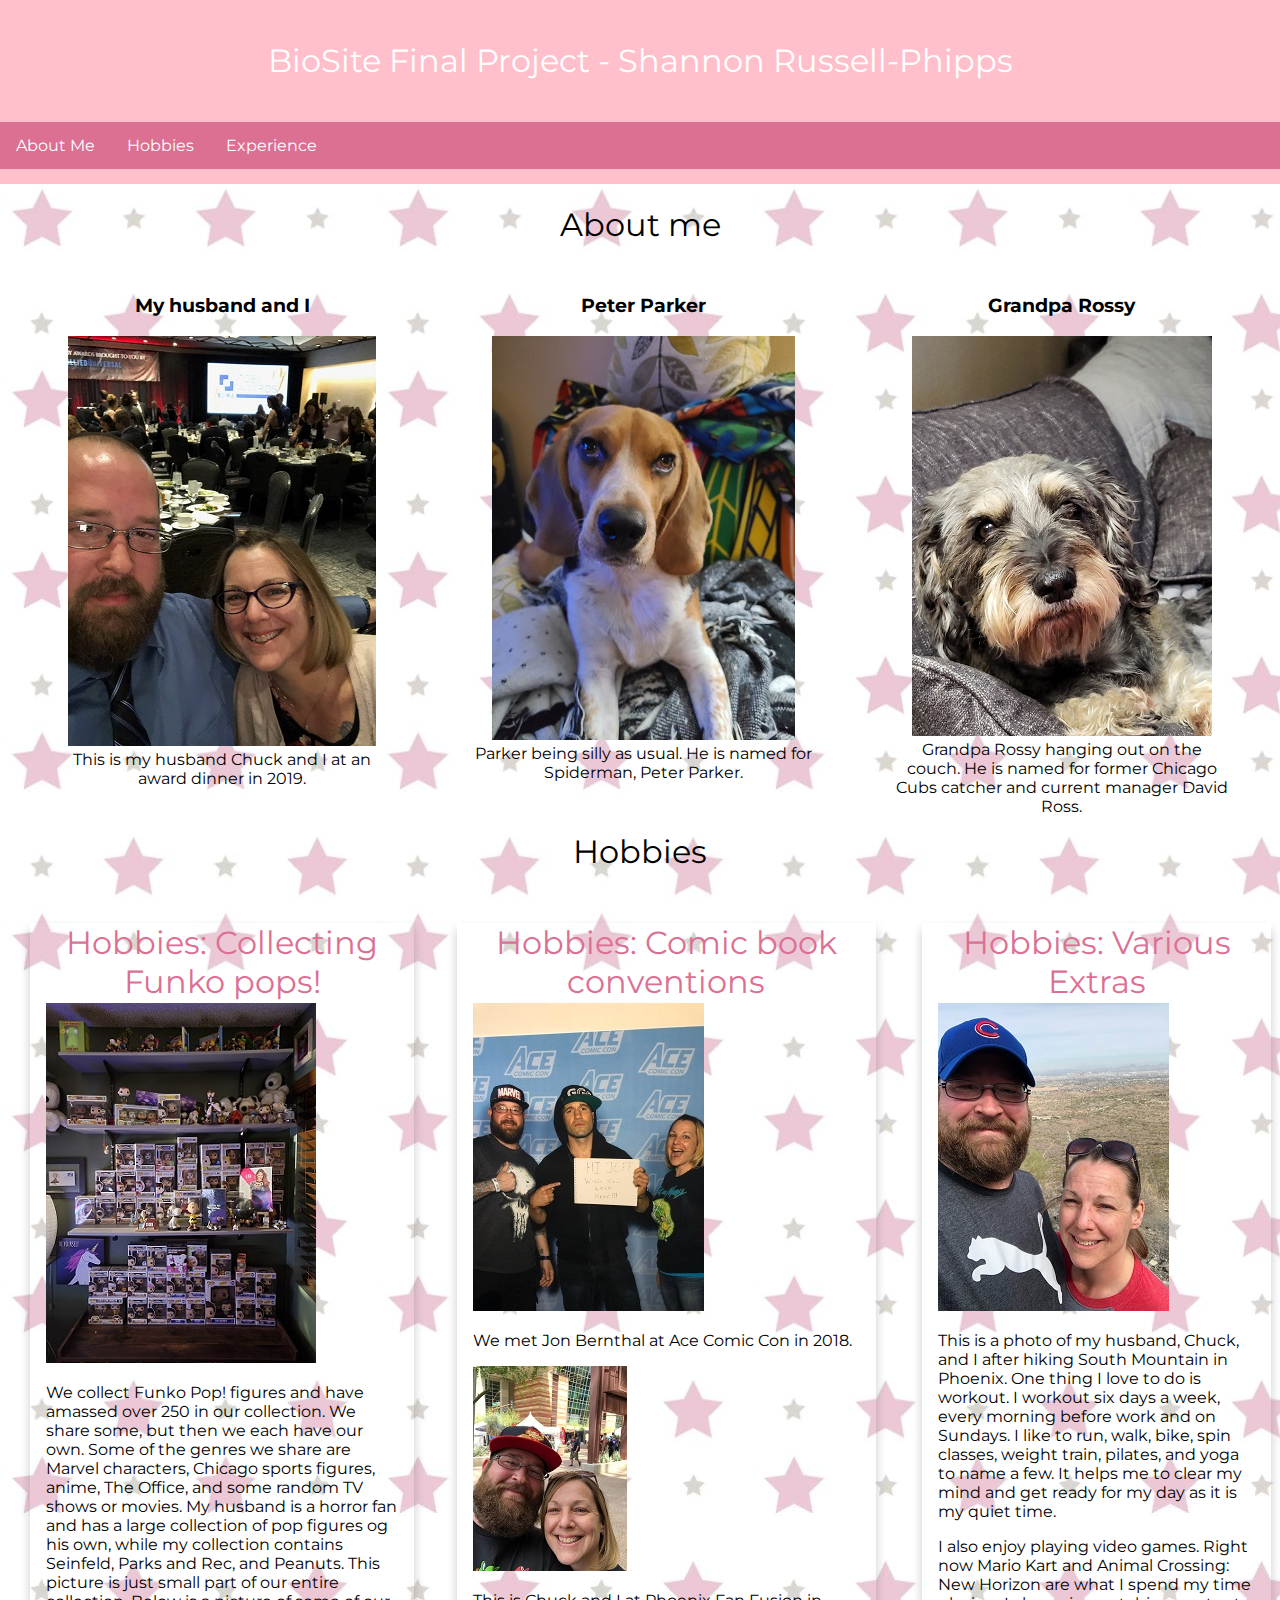
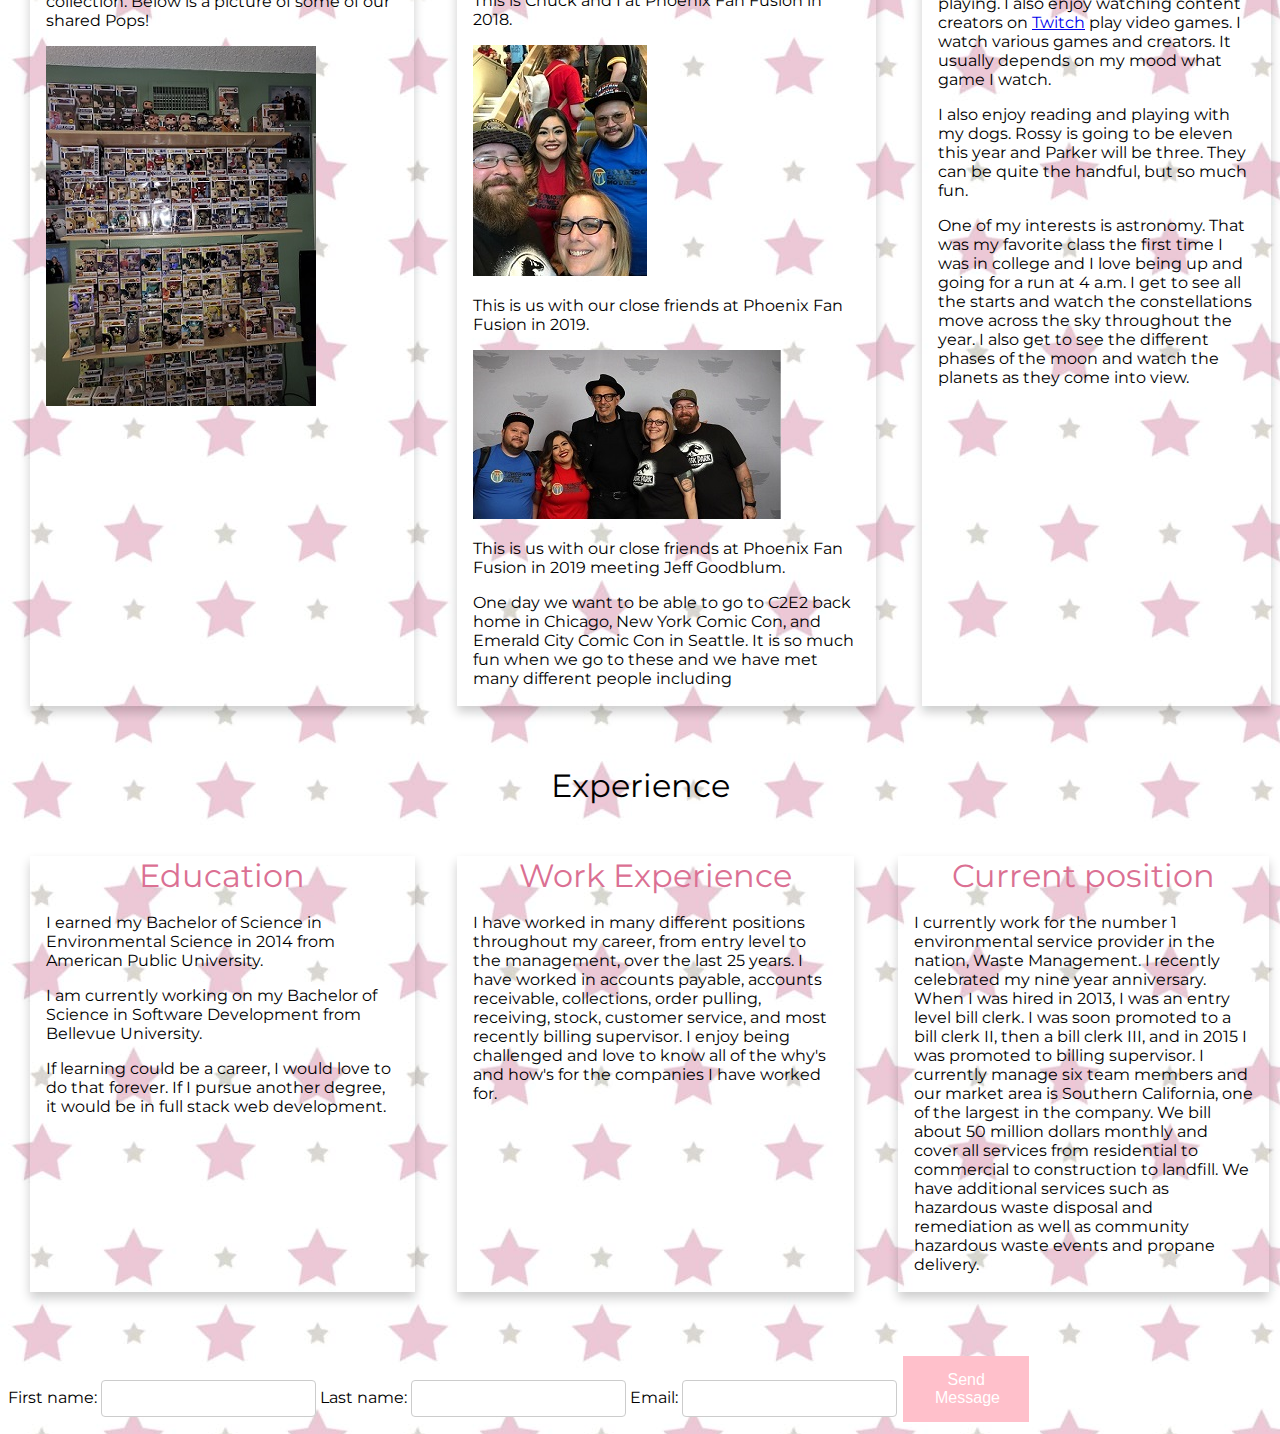
==== module-12/srussellphipps_BioSiteAboutMe.html @ 285a395a "Module 12 Final Project" ====
<!DOCTYPE html>
<html lang="en">
    <head>
        <meta charset="UTF-8">
        <title>CSD 340 Web Development with HTML and CSS</title>
    
        <!--link to style sheet-->
        <link rel="stylesheet" type="text/css" href="srussellphipps_BioSiteAboutMe.css" />
        <!--link to Google fonts-->
        <link rel="preconnect" href="https://fonts.googleapis.com">
        <link rel="preconnect" href="https://fonts.gstatic.com" crossorigin>
        <link href="https://fonts.googleapis.com/css2?family=Montserrat:ital,wght@0,100;0,200;0,300;0,400;1,100;1,200;1,400&display=swap" rel="stylesheet">   
    </head>
    <body>
        <header>
            <h1 id="top">BioSite Final Project - Shannon Russell-Phipps</h1>
        </header>
        <div id="navbar">
            <a href="#about">About Me</a>
            <a href="#hobbies">Hobbies</a>
            <a href="#experience">Experience</a>
        </div>
        <h1 id="about">About me</h1>
        <div id="container">
            <div id="imageHobbies-gallery">
                <div id="image-1">
                    
                    <h3>My husband and I </h3>            
                <figure>
                    <img src="UsAwards.jpg" alt="My husband and I">
                    <figcaption>This is my husband Chuck and I at an award dinner in 2019.</figcaption>
                </figure>
                </div>
    
                <div id="image-2">
                    <h3>Peter Parker</h3>            
                <figure>
                    <img src="Parker.jpg" alt="Parker">
                    <figcaption>Parker being silly as usual.  He is named for Spiderman, Peter Parker.</figcaption>
                </figure>
                </div>
    
                <div id="image-3">
                    <h3>Grandpa Rossy</h3>            
                <figure>
                    <img src="Roo.jpg" alt="Grandpa Rossy">
                    <figcaption>Grandpa Rossy hanging out on the couch.  He is named for former Chicago Cubs catcher and current manager David Ross.
                    </figcaption>
                </figure>
                </div>
                </div>
                </div>
                <h1>Hobbies</h1>
            <div id="hobbies">                
                
            <div class="card">
            <div class="card-title">
                Hobbies: Collecting Funko pops!
            </div>
            <div class="card-content">
                <img src="Collection.jpg" alt="Part of my collection">
                <p>We collect Funko Pop! figures and have amassed over 250 in our collection.  We share some, but then we each have our own.  Some of the genres we share 
                    are Marvel characters, Chicago sports figures, anime, The Office, and some random TV shows or movies.  My husband is 
                    a horror fan and has a large collection of pop figures og his own, while my collection contains Seinfeld, Parks and Rec, and Peanuts.  This picture 
                    is just small part of our entire collection.  Below is a picture of some of our shared Pops!
                </p>
                <img src="Pops.jpg" alt="Part of our collection">
            </div>
        </div>
        <div class="card">
        <div class="card-title">
            Hobbies: Comic book conventions
        </div>
        <div class="card-content">
            <img src="Us_Bernthal.jpg" alt="Us with Jon Bernthal">
            <p>We met Jon Bernthal at Ace Comic Con in 2018.</p>
            <img src="UsPhoenix.jpg" alt="Phoenix CFan Fusion">
            <p>This is Chuck and I at Phoenix Fan Fusion in 2018.</p>
            <img src="AllofUs.jpg" alt="Us with friends"> 
            <p>This is us with our close friends at Phoenix Fan Fusion in 2019.</p>
            <img src="Goodblum.jpg" alt="Us with friends">
            <p>This is us with our close friends at Phoenix Fan Fusion in 2019 meeting Jeff Goodblum.</p>
            <p>One day we want to be able to go to C2E2 back home in Chicago, New York Comic Con, and Emerald City Comic Con in Seattle.
                It is so much fun when we go to these and we have met many different people including 
            </p>
        </div>
        </div>
        <div class="card">
            <div class="card-title">
                Hobbies: Various Extras
            </div>
            <div class="card-content">
                <img src="Us_hike.jpg" alt="Hiking">
                <p>This is a photo of my husband, Chuck, and I after hiking South Mountain in Phoenix.  One thing I love to do is workout.  I workout six days
                    a week, every morning before work and on Sundays.  I like to run, walk, bike, spin classes, weight train, pilates, and yoga to name a few.
                    It helps me to clear my mind and get ready for my day as it is my quiet time.  
                </p>
                <p>I also enjoy playing video games.  Right now Mario Kart and Animal Crossing: New Horizon are what I spend my time playing.  I also enjoy
                    watching content creators on <a href="https://www.twitch.tv/" target="blank">Twitch</a> play video games.  I watch various games and creators.  
                    It usually depends on my mood what game I watch.
                </p>
                <p>I also enjoy reading and playing with my dogs.  Rossy is going to be eleven this year and Parker will be three.  They can be quite the handful, but so much fun.</p>
                <p>One of my interests is astronomy.  That was my favorite class the first time I was in college and I love being up and going for a run at
                    4 a.m.  I get to see all the starts and watch the constellations move across the sky throughout the year.  I also get to see the different phases of the moon
                    and watch the planets as they come into view.
                </p>
            </div>
        </div>
        </div>
        <h1>Experience</h1>
        <div id="experience">
        <div class="card">
            <div class="card-title">
                Education
            </div>
            <div class="card-content">
               <p>I earned my Bachelor of Science in Environmental Science in 2014 from American Public University.</p>
               <p>I am currently working on my Bachelor of Science in Software Development from Bellevue University.</p>
               <p>If learning could be a career, I would love to do that forever.  If I pursue another degree, it would be in full stack web development.</p>
            </div>
        </div>
        <div class="card">
        <div class="card-title">
            Work Experience
        </div>
        <div class="card-content">
            <p>I have worked in many different positions throughout my career, from entry level to the management, over the last 25 years.  I have worked in accounts payable,
                accounts receivable, collections, order pulling, receiving, stock, customer service, and most recently billing supervisor.  I enjoy being challenged and love
                to know all of the why's and how's for the companies I have worked for.               
            </p>
        </div>
    </div>
    <div class="card">
    <div class="card-title">
        Current position
    </div>
    <div class="card-content">
        <p class="text">I currently work for the number 1 environmental service provider in the nation, Waste Management.  I recently celebrated my nine year anniversary.
            When I was hired in 2013, I was an entry level bill clerk.  I was soon promoted to a bill clerk II, then a bill clerk III, and in 2015 I was promoted to
            billing supervisor.  I currently manage six team members and our market area is Southern California, one of the largest in the company.  We bill about 
            50 million dollars monthly and cover all services from residential to commercial to construction to landfill.  We have additional services such as hazardous waste 
            disposal and remediation as well as community hazardous waste events and propane delivery.
        </p>
    </div>
    </div>
    </div>
    <br>
    <br>
    <br>
    <div id="contact">
        <div class="form-field">
            <label for="FirstName">First name:</label> 
            <input type="text" id="FirstName" name="FirstName" class="input" />
            <label for="LastName">Last name:</label> 
            <input type="text" id="LastName" name="LastName" class="input" />
            <label for="Email">Email:</label> 
            <input type="text" id="Email" name="Email" class="input" />
            <button type="submit" class="btn btn-primary full-width">Send Message</button>
            </div>
                
        </div>       
        
    </body>
</html>
---- module-12/srussellphipps_BioSiteAboutMe.css ----
body{
    margin: 0;
    font-family: 'Montserrat', sans-serif;
}
html {
    background-image: url("Stars.JPG");
}
header {
    background-color: pink;
    color: white;
    padding: 20px;
    text-align: center;
}
h1 {
    font-weight: 400;
    text-align: center;
}
h3{
    font-family: 'Montserrat', sans-serif;
    text-align: center;
}
p {
    font-family: 'Montserrat', sans-serif; 
}
#navbar {
    overflow: hidden;
    background-color: palevioletred;
    border-bottom: 15px solid pink;
}
#navbar a{
    float: left;
    display: block;
    color: white;
    text-align: center;
    padding: 14px 16px;
    text-decoration: none;

}
#navbar a:hover{
    background-color: gray;
    color: palevioletred;

}
#container{    
    padding: 10px;
}
.card{
    box-shadow: 0 6px 10px 0 rgba(0, 0, 0, 0.2); 
    transition: 0.3s;
    width: 90%;
    float: left;
}
.card-title{
    text-align: center;
    font-size: 2em;
    color: palevioletred;
    font-weight: 400;
}
.card-content{
    padding: 2px 16px;
}
.card:hover{
    box-shadow: 0 8px 16px 0 rgba(0, 0, 0, 0.2);
}
#imageHobbies-gallery {
    display: grid;
    grid-template-columns: auto auto auto;
    float: left;
}
#contact{
    bottom: 0;
    left: 0;
    width: 100%;
    align-items: center;
}
.form {
    display: inline-grid;
    grid-template-columns: auto;
}
.form-field {
    padding: 8px;
}
.btn {
    border: none;
    text-align: center;
    text-decoration: none;
    display: inline-block;
    font-size: 16px;
    margin: 4px 2px;
    cursor: pointer;
    padding: 15px 32px;
    color: black;
}
.input {
    padding: 10px 18px;
    margin: 8px 0;
    display: inline-block;
    border: 1px solid #CCC;
    border-radius: 4px;
    box-sizing: border-box;
}
.btn-primary {
    background-color: pink;
    color: white;
}
.btn-primary:hover{
    background-color: gray; 
    color: pink;   
}
.full-width {
    width: 10%;
}
#hobbies, #experience {
    border-collapse: collapse;
    width: 100%;
    margin-bottom: 30px;
}
figure {
    text-align: center;
}
#experience {
    display: grid;
    grid-template-columns: auto auto auto;
    padding: 30px;
    float: left;
}
#hobbies {
    display: grid;
    grid-template-columns: auto auto auto;
    padding: 30px;
    float: left;
}
p.text {
    margin-bottom: 72;
}
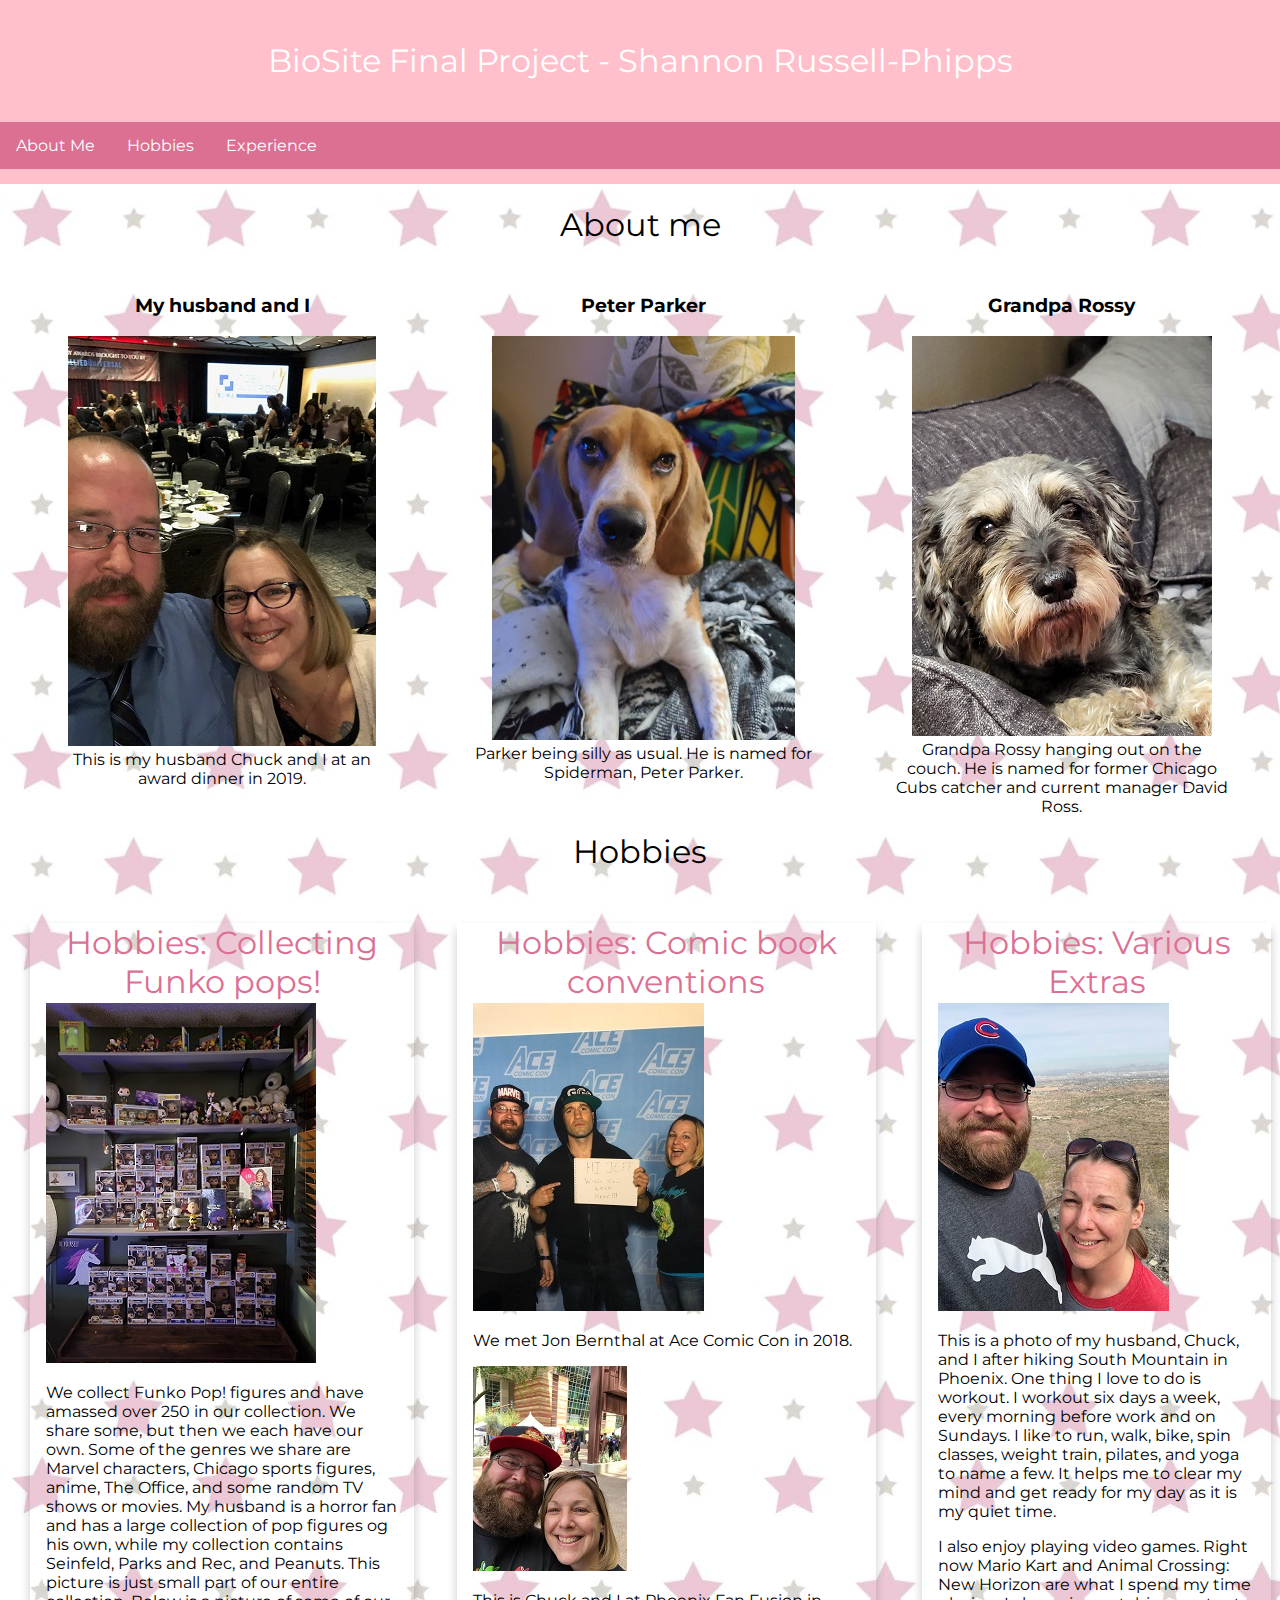
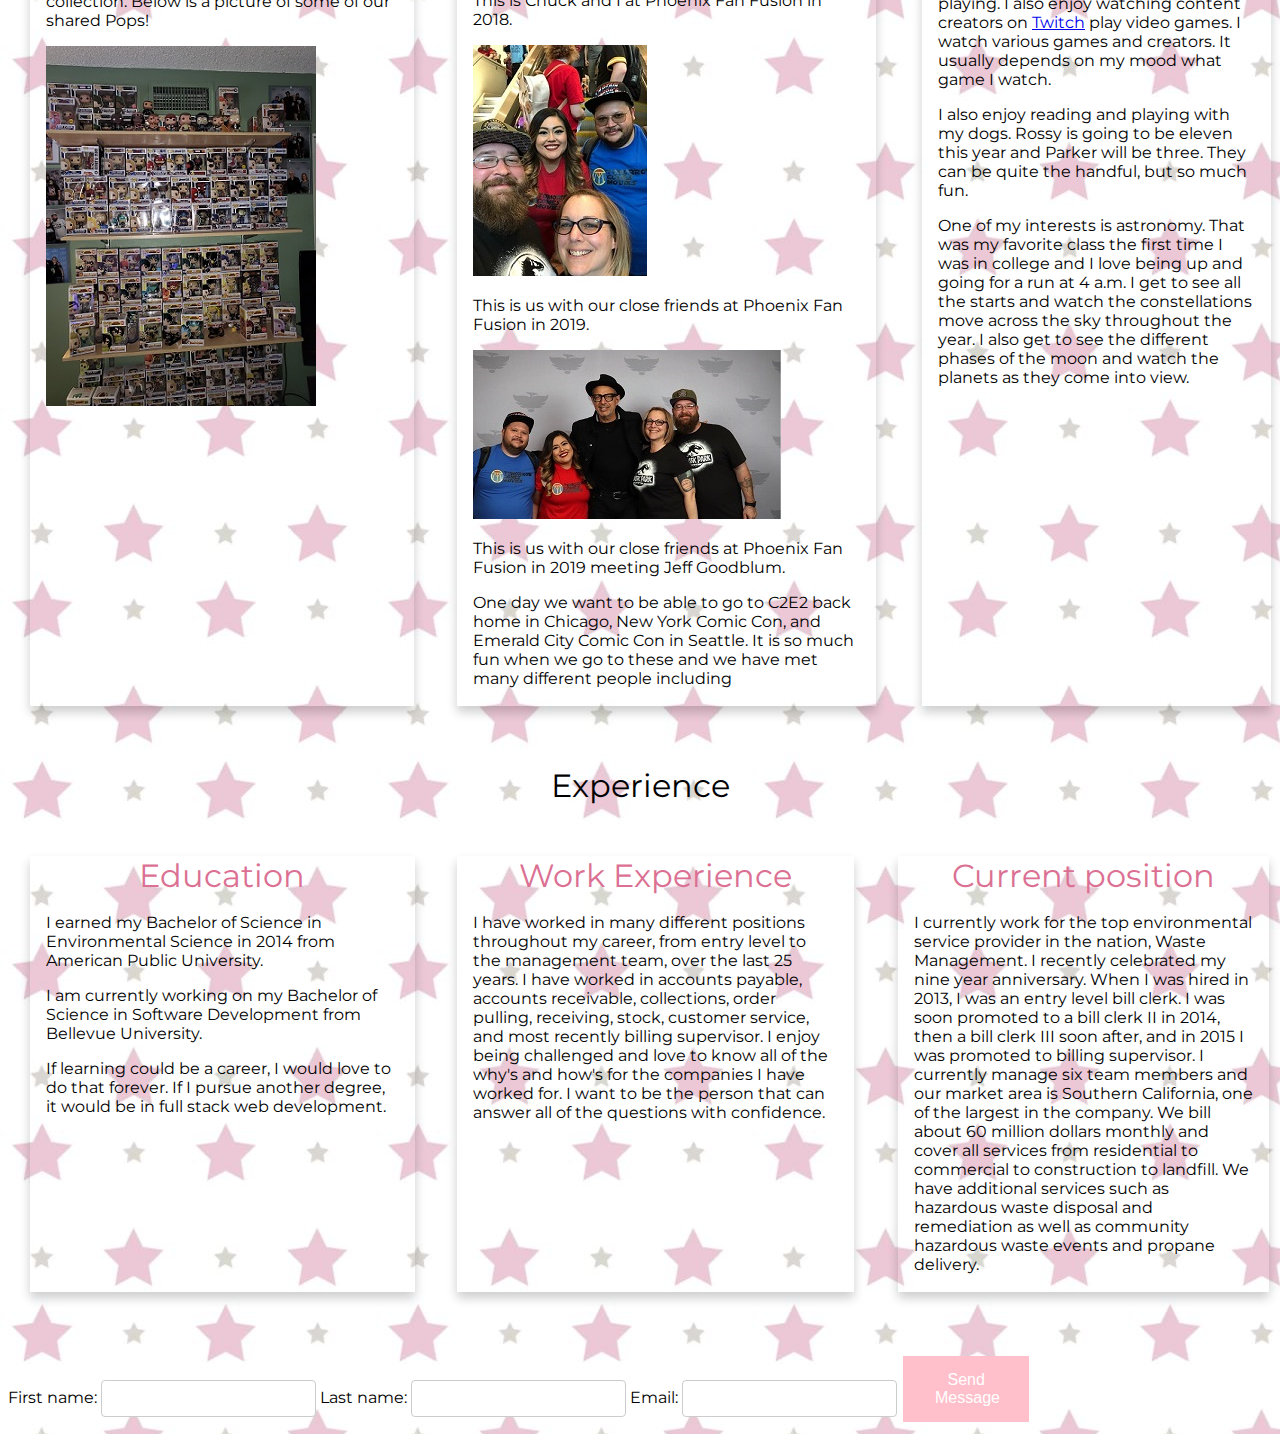
==== commit f2c28d90: "Updates" ====
--- a/module-12/srussellphipps_BioSiteAboutMe.html
+++ b/module-12/srussellphipps_BioSiteAboutMe.html
@@ -124,9 +124,9 @@
             Work Experience
         </div>
         <div class="card-content">
-            <p>I have worked in many different positions throughout my career, from entry level to the management, over the last 25 years.  I have worked in accounts payable,
+            <p>I have worked in many different positions throughout my career, from entry level to the management team, over the last 25 years.  I have worked in accounts payable,
                 accounts receivable, collections, order pulling, receiving, stock, customer service, and most recently billing supervisor.  I enjoy being challenged and love
-                to know all of the why's and how's for the companies I have worked for.               
+                to know all of the why's and how's for the companies I have worked for. I want to be the person that can answer all of the questions with confidence.              
             </p>
         </div>
     </div>
@@ -135,10 +135,10 @@
         Current position
     </div>
     <div class="card-content">
-        <p class="text">I currently work for the number 1 environmental service provider in the nation, Waste Management.  I recently celebrated my nine year anniversary.
-            When I was hired in 2013, I was an entry level bill clerk.  I was soon promoted to a bill clerk II, then a bill clerk III, and in 2015 I was promoted to
+        <p class="text">I currently work for the top environmental service provider in the nation, Waste Management.  I recently celebrated my nine year anniversary.
+            When I was hired in 2013, I was an entry level bill clerk.  I was soon promoted to a bill clerk II in 2014, then a bill clerk III soon after, and in 2015 I was promoted to
             billing supervisor.  I currently manage six team members and our market area is Southern California, one of the largest in the company.  We bill about 
-            50 million dollars monthly and cover all services from residential to commercial to construction to landfill.  We have additional services such as hazardous waste 
+            60 million dollars monthly and cover all services from residential to commercial to construction to landfill.  We have additional services such as hazardous waste 
             disposal and remediation as well as community hazardous waste events and propane delivery.
         </p>
     </div>
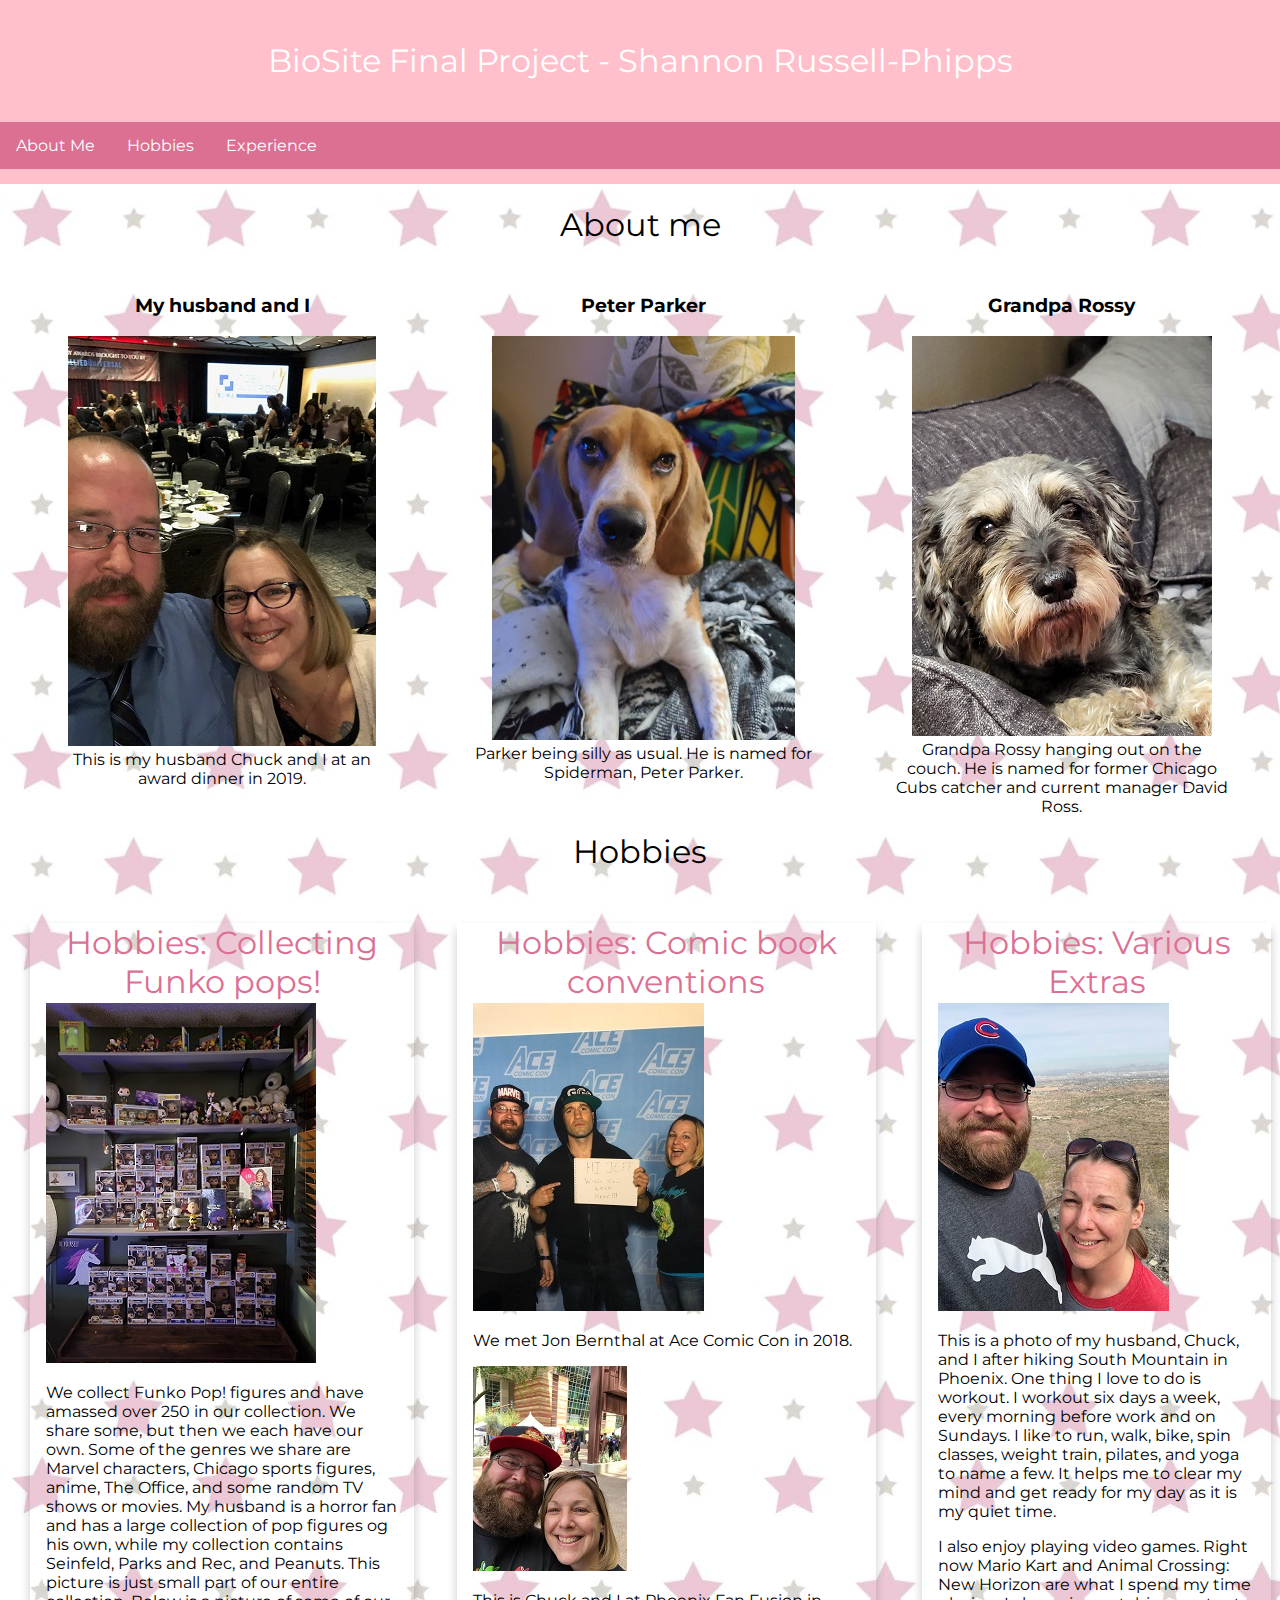
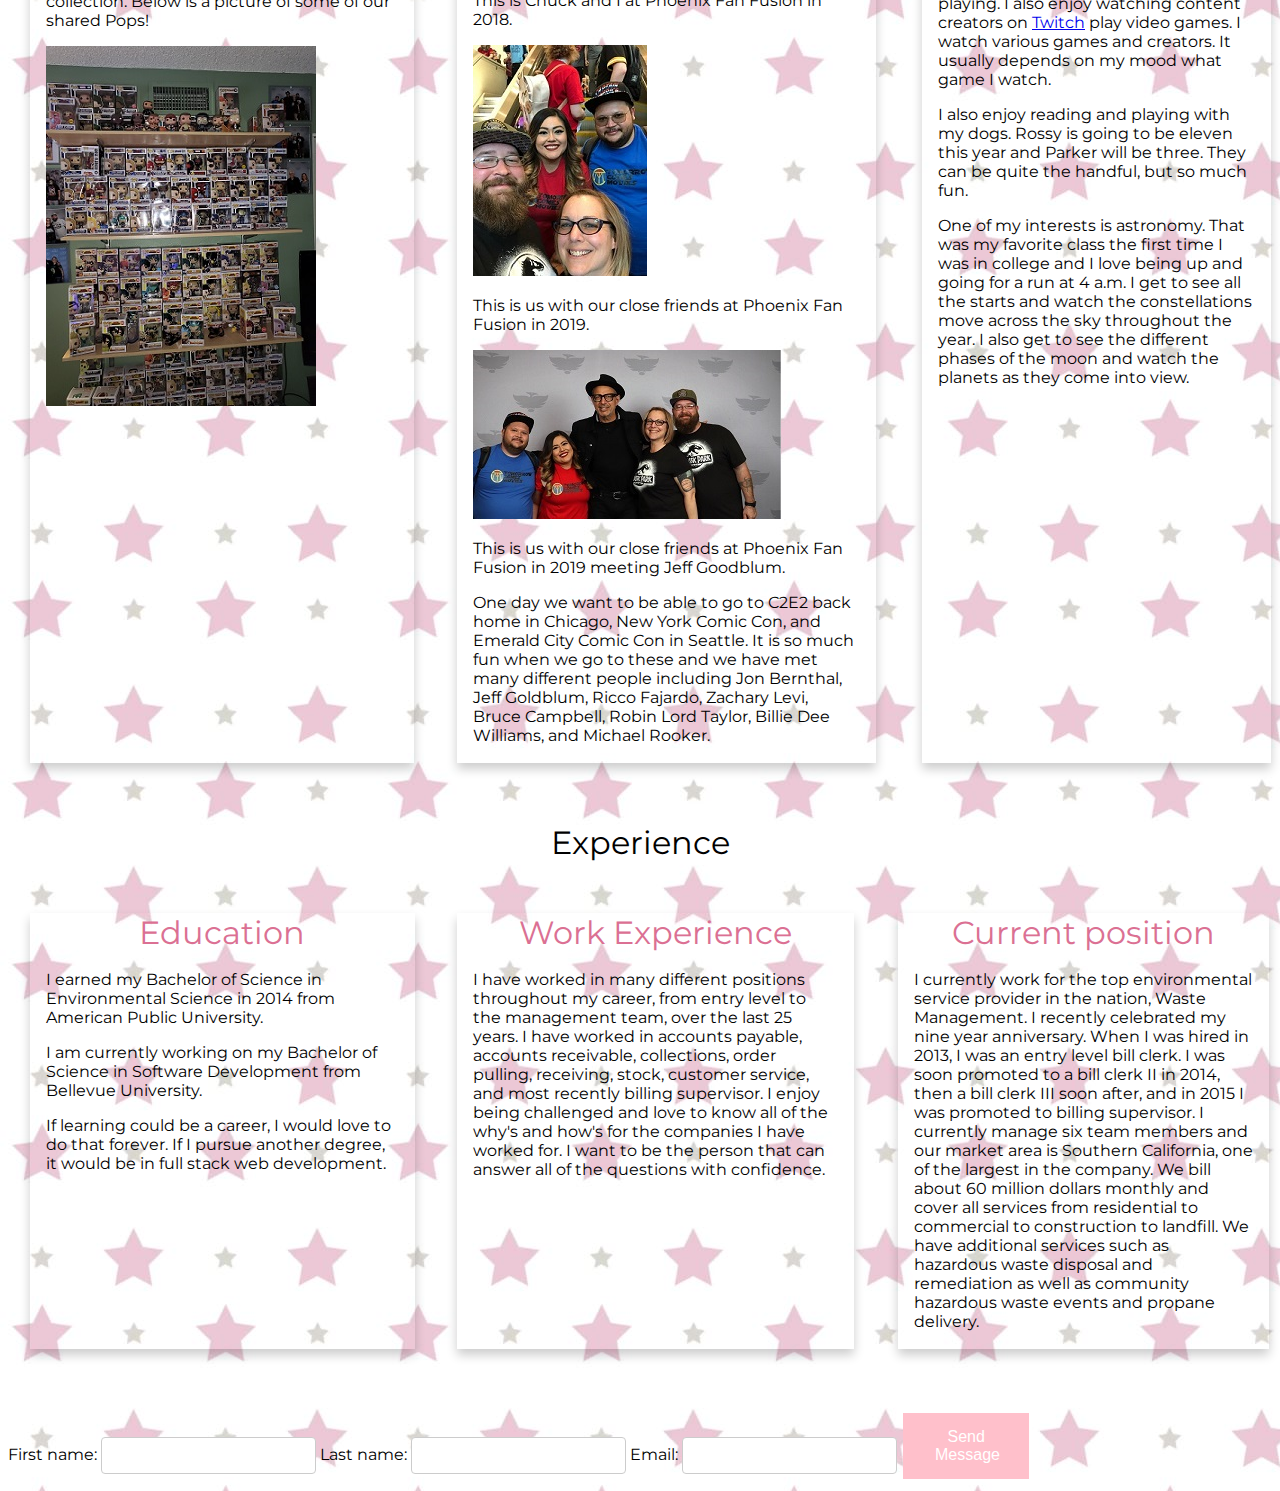
==== commit 03c849f5: "Updates" ====
--- a/module-12/srussellphipps_BioSiteAboutMe.html
+++ b/module-12/srussellphipps_BioSiteAboutMe.html
@@ -81,7 +81,8 @@
             <img src="Goodblum.jpg" alt="Us with friends">
             <p>This is us with our close friends at Phoenix Fan Fusion in 2019 meeting Jeff Goodblum.</p>
             <p>One day we want to be able to go to C2E2 back home in Chicago, New York Comic Con, and Emerald City Comic Con in Seattle.
-                It is so much fun when we go to these and we have met many different people including 
+                It is so much fun when we go to these and we have met many different people including Jon Bernthal, Jeff Goldblum, Ricco Fajardo, Zachary Levi,
+                Bruce Campbell, Robin Lord Taylor, Billie Dee Williams, and Michael Rooker.
             </p>
         </div>
         </div>
